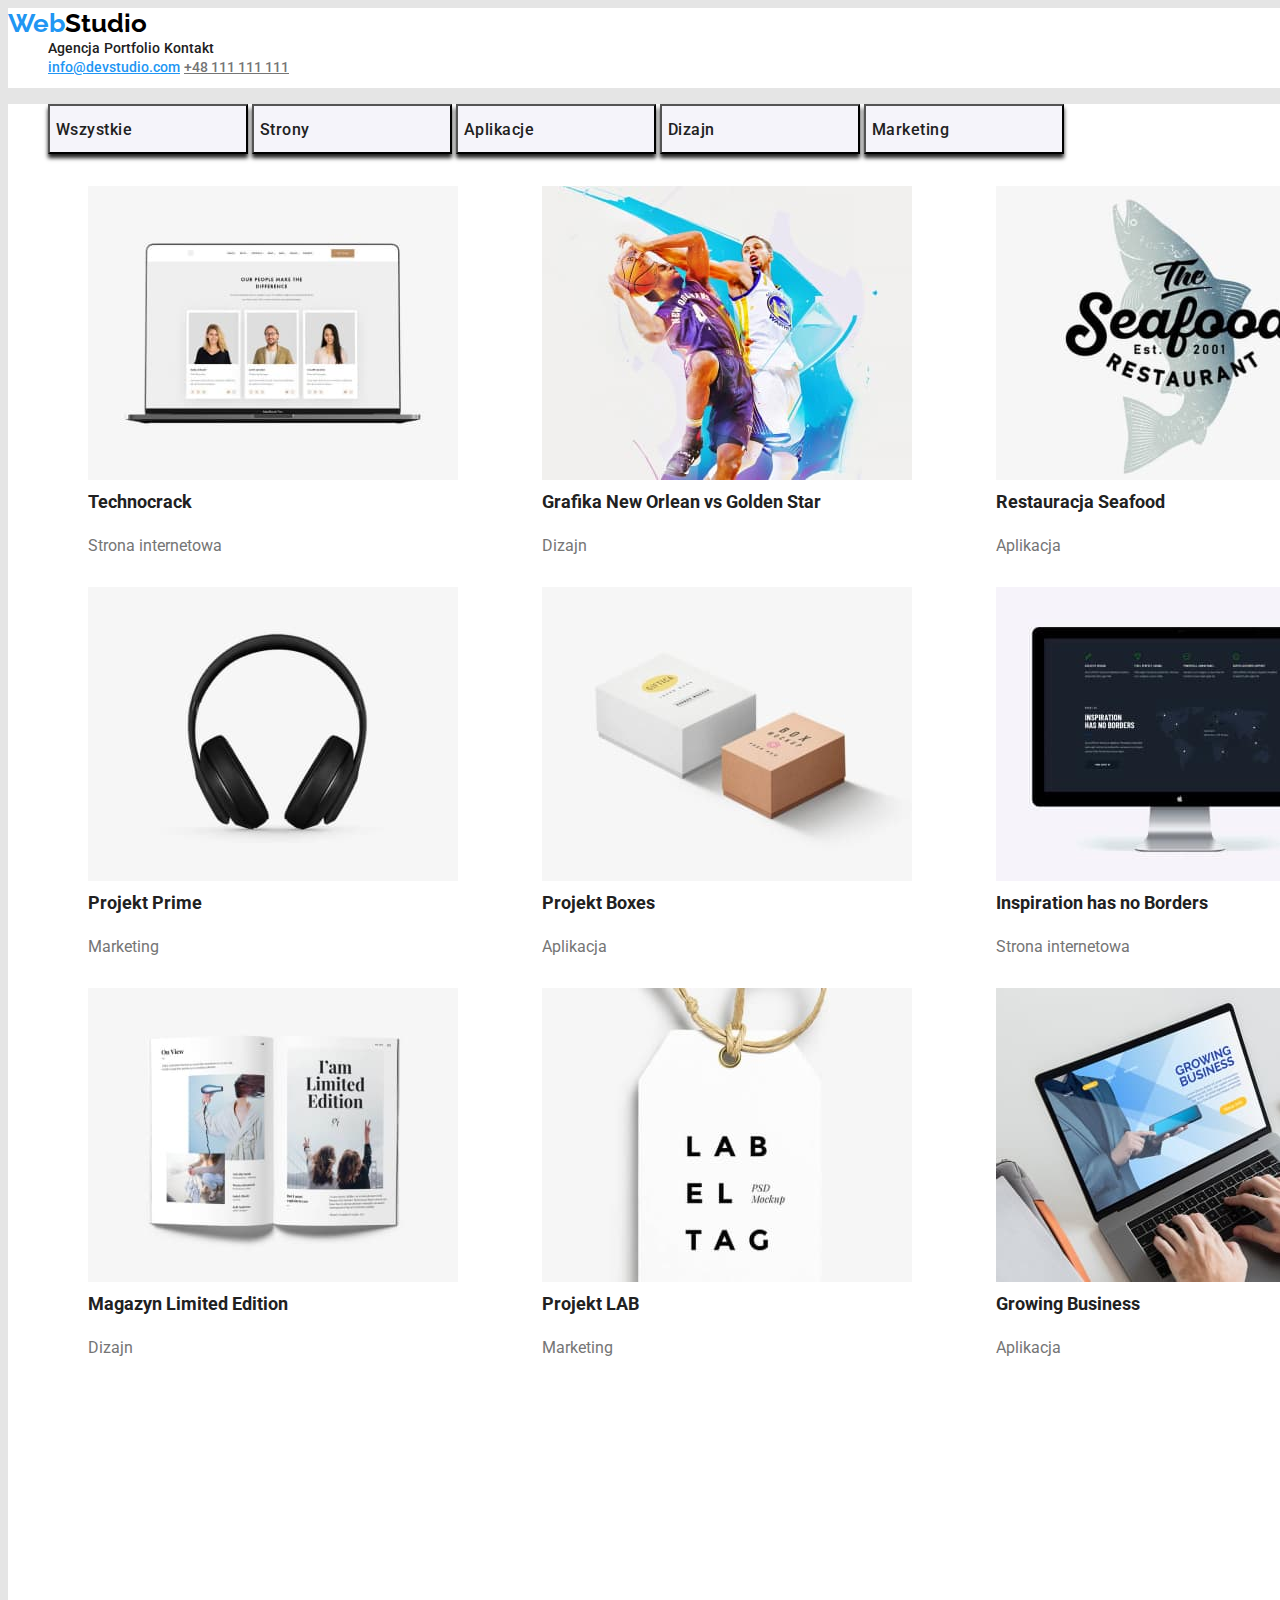
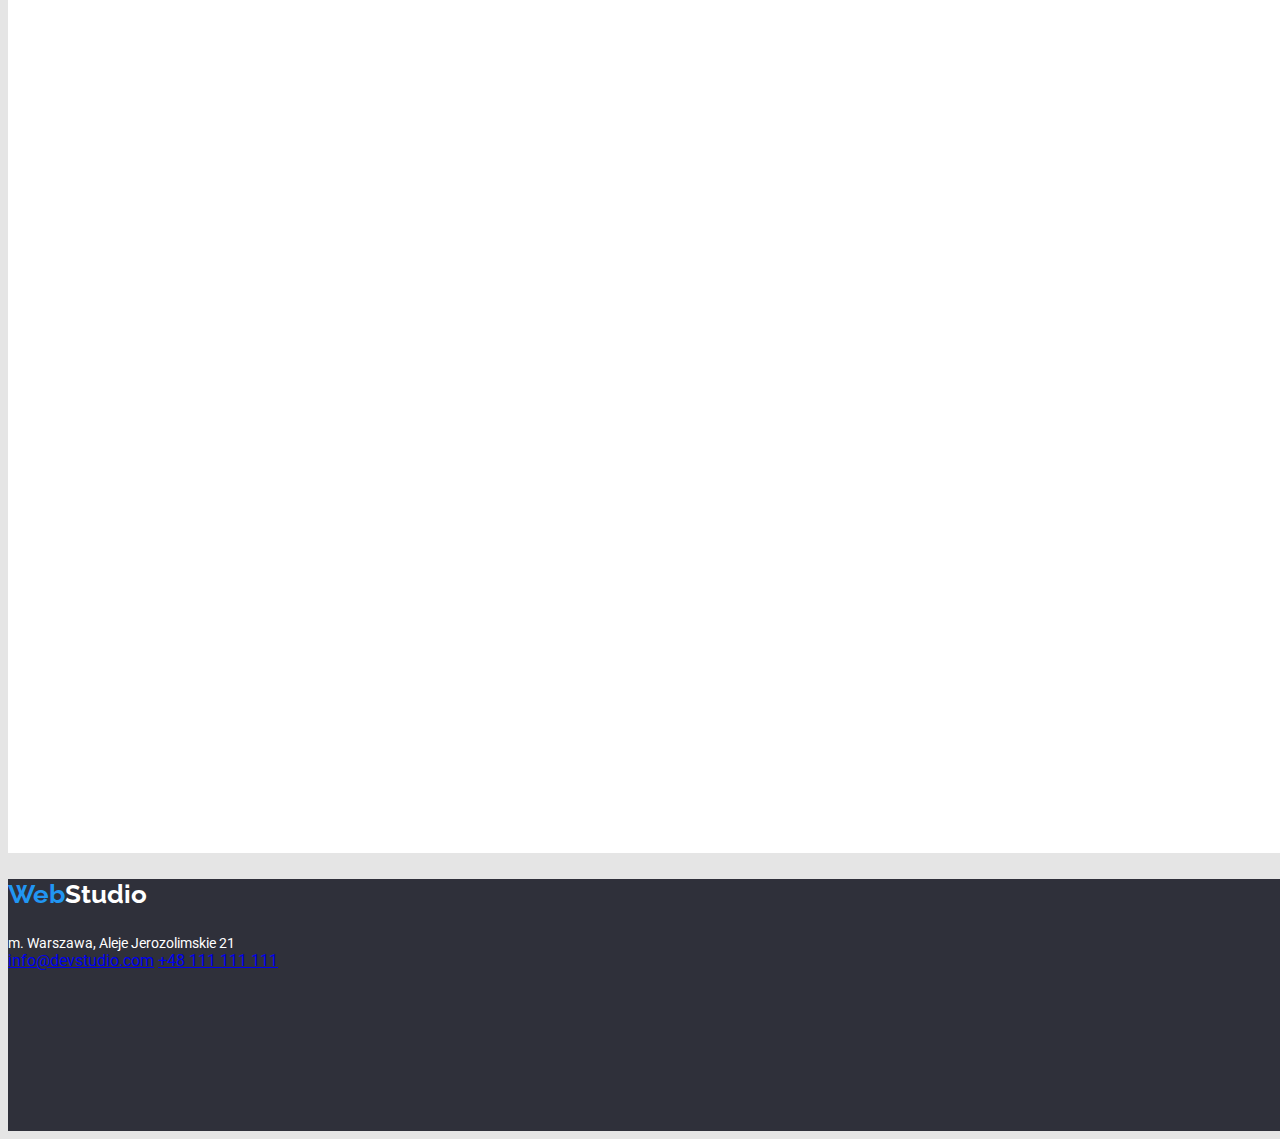
==== portfolio.html @ e5c36c4f "empty" ====
<!DOCTYPE html>
<html lang="pl">
  <head>
    <title>Portfolio</title>
    <link rel="preconnect" href="https://fonts.googleapis.com" />
    <link rel="preconnect" href="https://fonts.gstatic.com" crossorigin />
    <link
      href="https://fonts.googleapis.com/css2?family=Raleway:wght@700&family=Roboto:wght@400;500;700;900&display=swap"
      rel="stylesheet"
    />

    <link rel="stylesheet" href="css/styles.css" />
    <style>
      body {
        font-family: "Roboto", sans-serif;
        color: #212121;
        background: #e5e5e5;
      }
    </style>
  </head>

  <body>
    <header>
      <a class="header-title" href="./index.html"
        ><span class="header-title-web">Web</span>Studio</a
      >
      <nav>
        <menu>
          <li class="menu-list"><a href="#">Agencja</a></li>
          <li class="menu-list">
            <a href="./portfolio.html">Portfolio</a>
          </li>
          <li class="menu-list"><a href="#">Kontakt</a></li>
        </menu>
      </nav>
      <ul class="contact">
        <li>
          <a class="contact-data-mail" href="mailto:info@devstudio.com"
            >info@devstudio.com</a
          >
        </li>
        <li>
          <a class="contact-data-phone-number" href="tel:+48111111111">
            +48 111 111 111
          </a>
        </li>
      </ul>
    </header>
    <main>
      <ul class="project-filter-list">
        <li class="types-of-projects-button">
          <button class="button2" type="button">Wszystkie</button>
        </li>
        <li class="types-of-projects-button">
          <button class="button2" type="button">Strony</button>
        </li>
        <li class="types-of-projects-button">
          <button class="button2" type="button">Aplikacje</button>
        </li>
        <li class="types-of-projects-button">
          <button class="button2" type="button">Dizajn</button>
        </li>
        <li class="types-of-projects-button">
          <button class="button2" type="button">Marketing</button>
        </li>
      </ul>

      <ul class="types-of-projects">
        <li>
          <figure>
            <img
              src="./images/portfolio1.jpg"
              alt="company portfolio"
              width="370"
              height="294"
            />
            <figcaption class="project-title">Technocrack</figcaption>
            <p class="project-subtitle">Strona internetowa</p>
          </figure>
        </li>
        <li>
          <figure>
            <img
              src="./images/porfolio2.jpg"
              alt="two players playing basketball"
              width="370"
              height="294"
            />
            <figcaption class="project-title">
              Grafika New Orlean vs Golden Star
            </figcaption>
            <p class="project-subtitle">Dizajn</p>
          </figure>
        </li>
        <li>
          <figure>
            <img
              src="./images/portfolio-1.jpg"
              alt="restaurant seafood logo"
              width="370"
              height="294"
            />
            <figcaption class="project-title">Restauracja Seafood</figcaption>
            <p class="project-subtitle">Aplikacja</p>
          </figure>
        </li>
        <li>
          <figure>
            <img
              src="./images/portfolio-2.jpg"
              alt="black headphones"
              width="370"
              height="294"
            />
            <figcaption class="project-title">Projekt Prime</figcaption>
            <p class="project-subtitle">Marketing</p>
          </figure>
        </li>
        <li>
          <figure>
            <img
              src="./images/portfolio5.jpg"
              alt="two boxes"
              width="370"
              height="294"
            />
            <figcaption class="project-title">Projekt Boxes</figcaption>
            <p class="project-subtitle">Aplikacja</p>
          </figure>
        </li>
        <li>
          <figure>
            <img
              src="./images/111.jpg"
              alt="screen with world map and some information"
              width="370"
              height="294"
            />
            <figcaption class="project-title">
              Inspiration has no Borders
            </figcaption>
            <p class="project-subtitle">Strona internetowa</p>
          </figure>
        </li>
        <li>
          <figure>
            <img
              src="./images/portfolio7.jpg"
              alt="magazine or newspaper with article tittled I'am Limited Edition"
              width="370"
              height="294"
            />
            <figcaption class="project-title">
              Magazyn Limited Edition
            </figcaption>
            <p class="project-subtitle">Dizajn</p>
          </figure>
        </li>
        <li>
          <figure>
            <img
              src="./images/portfolio8.jpg"
              alt="label with text labeltag"
              width="370"
              height="294"
            />
            <figcaption class="project-title">Projekt LAB</figcaption>
            <p class="project-subtitle">Marketing</p>
          </figure>
        </li>
        <li>
          <figure>
            <img
              src="./images/2910404.jpg"
              alt="laptop with opened website growing business"
              width="370"
              height="294"
            />
            <figcaption class="project-title">Growing Business</figcaption>
            <p class="project-subtitle">Aplikacja</p>
          </figure>
        </li>
      </ul>
    </main>
    <footer>
      <p class="header-title-footer">
        <span class="header-title-web">Web</span>Studio
      </p>
      <address>m. Warszawa, Aleje Jerozolimskie 21</address>
      <a class="contact-links-mail" href="mailto:info@devstudio.com"
        >info@devstudio.com</a
      >
      <a class="contact-links-phone" href="tel+48111111111">+48 111 111 111</a>
    </footer>
  </body>
</html>
---- css/styles.css ----
header {
  width: 1600px;
  height: 80px;
  left: 0;
  top: 0;
  background-color: #ffffff;
}
.header-title {
  font-family: Raleway;
  font-style: bold;
  font-size: 26px;
  font-weight: 700;
  line-height: 1, 19;
  color: #000000;
  text-decoration: none;
}

.header-title-web {
  color: #2196f3;
}
menu li {
  list-style-type: none;
  display: inline;
}
.contact ul,
li {
  list-style-type: none;
  display: inline;
}
menu,
.contact {
  display: inline;
}
.menu-list a:focus,
.menu-list a:hover,
.menu-list a:active {
  color: #2196f3;
  cursor: pointer;
  text-decoration: none #2196f3;
}

.button:focus,
.button:hover,
.button:active {
  cursor: pointer;
  text-decoration: underline #2196f3;
}
.header-title:focus,
.header-title:hover {
  cursor: pointer;
}

.contact-data-mail:focus.contact-data-mail:hover {
  cursor: pointer;
}
.contact-data-phone-number:focus .contact-data-phone-number:hover {
  cursor: pointer;
}
.contact-links-mail:focus,
.contact-links-mail:hover {
  cursor: pointer;
}
a:hover,
a.focus {
  color: #2196f3;
  text-decoration: none;
}

.menu-list a {
  font-weight: 500;
  font-size: 14px;
  color: #212121;
  text-decoration: none;
}

.contact-data-mail {
  font-weight: 500;
  font-size: 14px;
  color: #2196f3;
}
.contact-data-phone-number {
  font-weight: 500;
  font-size: 14px;
  color: #757575;
}
h1 {
  font-weight: 900;
  font-size: 44px;
  line-height: 1, 36;
  text-align: center;
  text-transform: uppercase;
  color: #ffffff;
}
.header-place {
  background-color: #2f303a;
}

button {
  width: 200px;
  height: 50px;
  left: 700px;
  top: 430px;
  font-size: 16px;
  font-weight: 700;
  line-height: 1, 88;
  background-color: #2196f3;
  box-shadow: 0px 4px 4px;
  color: #ffffff;
  display: flex;
  align-items: center;
  text-align: center;
  width: 200px;
  height: 50px;
  left: 700px;
  top: 430px;
  cursor: pointer;
}

.paragraph-title {
  font-weight: 700;
  font-size: 14px;
  line-height: 1, 14;
  color: #212121;
  text-transform: uppercase;
  background-color: #ffffff;
}
ul {
  list-style-type: none;
}
.paragraph-content {
  font-size: 14px;
  line-height: 1, 71;
  color: #757575;
  width: 270px;
  height: 75px;
  background-color: #ffffff;
}
.goals-title {
  font-weight: 700;
  font-size: 36px;
  line-height: 1, 17;
  color: #212121;
}
.team-member-names {
  font-weight: 500;
  font-size: 16px;
  line-height: 1, 19;
  color: #212121;
  background-color: #ffffff;
}
main {
  width: 1600px;
  height: 2349px;
  background: #ffffff;
}
.paragraph {
  width: 1600px;
  height: 348px;
  left: 0px;
  top: 1449px;
}
.our-goals {
  width: 1600px;
  height: 648px;
  left: 0px;
  top: 1449px;
  background-color: #e5e5e5;
}
.our-team {
  width: 1600px;
  height: 648px;
  left: 0px;
  top: 1449px;
  background-color: #f5f4fa;
}

.paragraph-list,
ul li {
  display: inline-block;
}
.team-list,
ul li {
  display: inline-block;
}
.goals-list,
ul li {
  display: inline-block;
}
.header-title-footer {
  font-family: Raleway;
  font-style: bold;
  font-size: 26px;
  font-weight: 700;
  line-height: 1, 19;
  color: #ffffff;
}
footer {
  width: 1600px;
  height: 252px;
  left: 0px;
  top: 2097px;
  background: #2f303a;
  text-decoration: none;
}
address {
  font-style: normal;
  font-size: 14px;
  line-height: 1, 71;
  color: #ffffff;
}
.contact-links-mail .link:focus,
.link:hover {
  font-style: normal;
  font-size: 14px;
  line-height: 1, 71;
  color: rgba(255, 255, 255, 0.6);
  text-decoration-line: underline;
}
.contact-links-phone .link:focus,
.link:hover {
  font-style: normal;
  font-size: 14px;
  line-height: 1, 71;
  color: rgba(255, 255, 255, 0.6);
  text-decoration: none;
}
.project-filter-list ul,
.types-of-projects-button li {
  list-style-type: none;
  display: inline;
  cursor: pointer;
}

.project-title {
  font-style: normal;
  font-weight: 700;
  font-size: 18px;
  line-height: 2;
  color: #212121;
}
.project-subtitle {
  font-style: normal;
  font-size: 16px;
  line-height: 1, 8;
  color: #757575;
}
.all-projects {
  font-family: "Roboto";
  font-style: normal;
  font-weight: 500;
  font-style: normal;
  font-size: 16px;
  line-height: 1, 63;
  text-align: center;
  letter-spacing: 0.03em;
  background-color: rgba(33, 150, 243, 1);
  color: rgba(255, 255, 255, 1);
}
.button2 {
  font-family: "Roboto";
  font-style: normal;
  font-weight: 500;
  font-size: 16px;
  font-style: normal;
  line-height: 1, 63;
  letter-spacing: 0.03em;
  background-color: #f5f4fa;
  color: #212121;
}

.button2:focus,
.button2:hover,
.button2:active {
  cursor: pointer;
  background-color: #2196f3;
  color: rgb(236, 238, 240);
  border-radius: 2px;
  text-decoration: underline #2196f3;
}
.button2 .link {
  background-color: #f5f4fa;
  cursor: pointer;
}
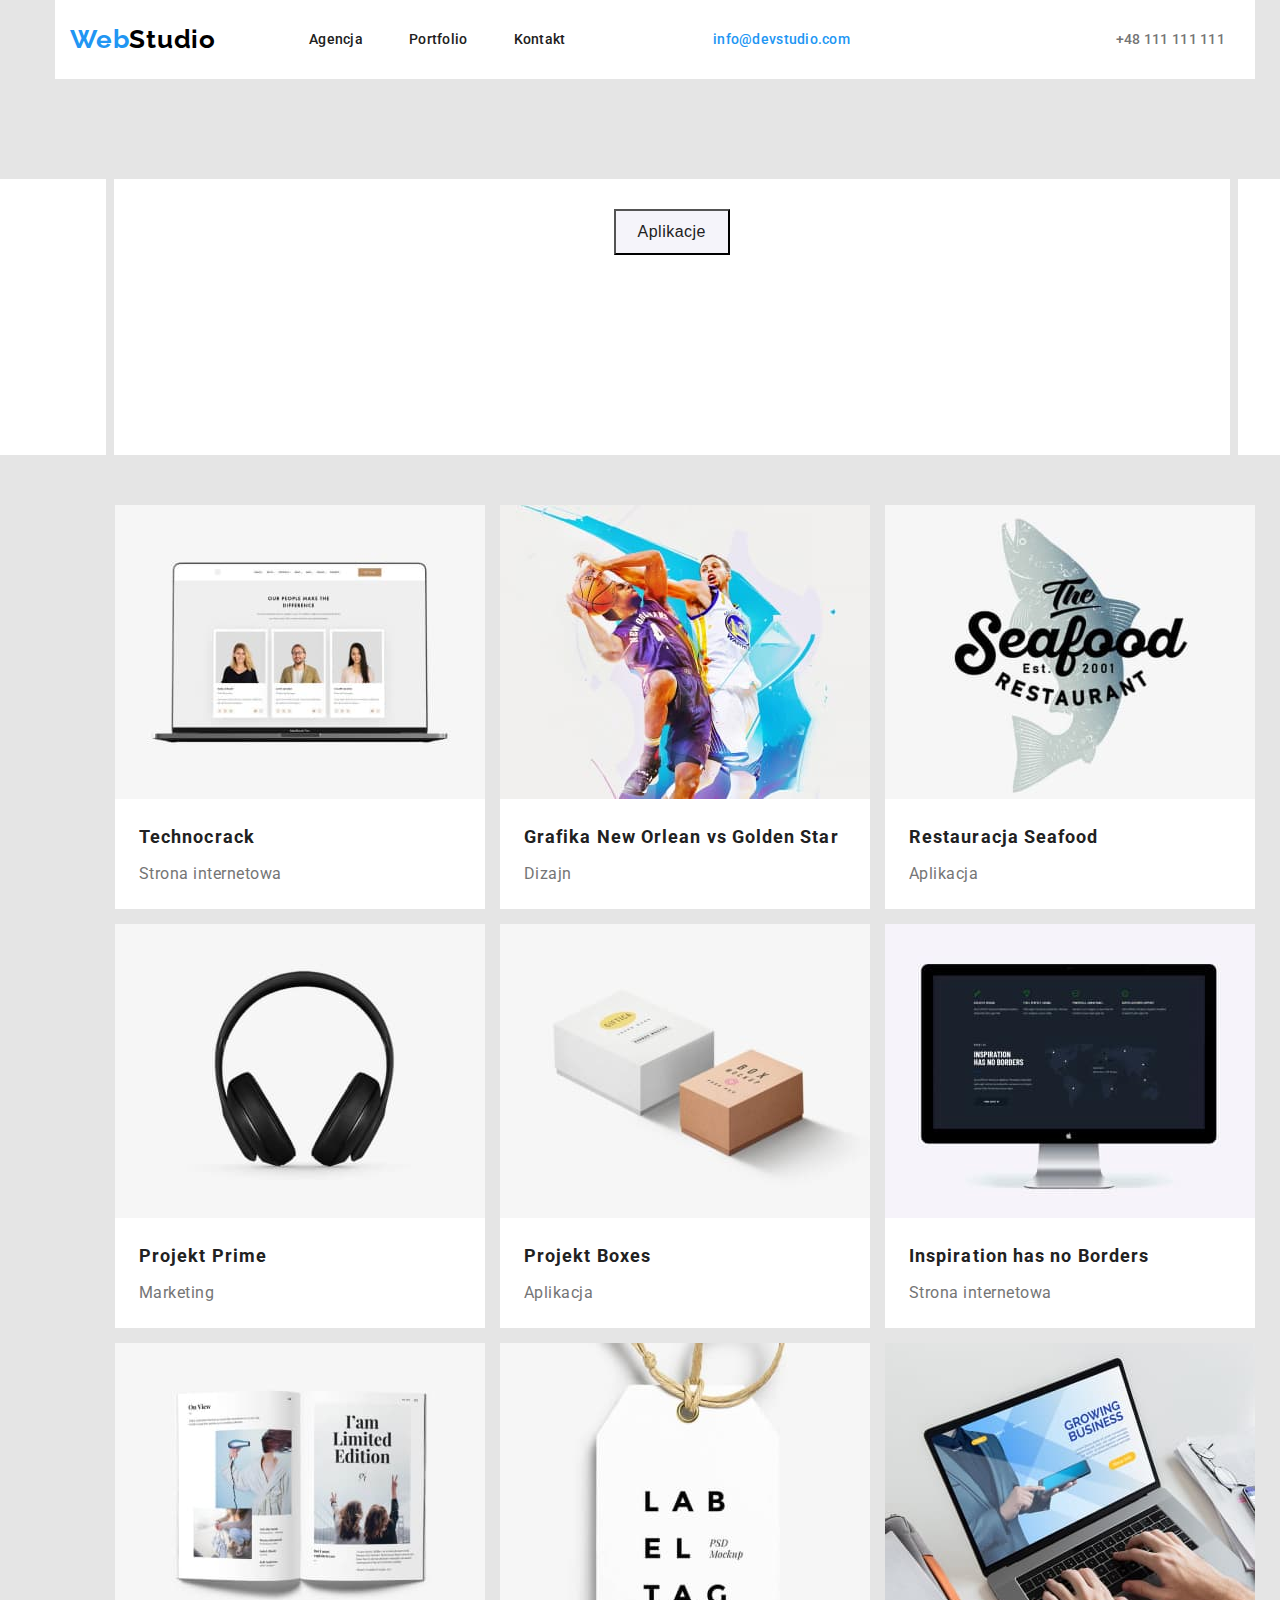
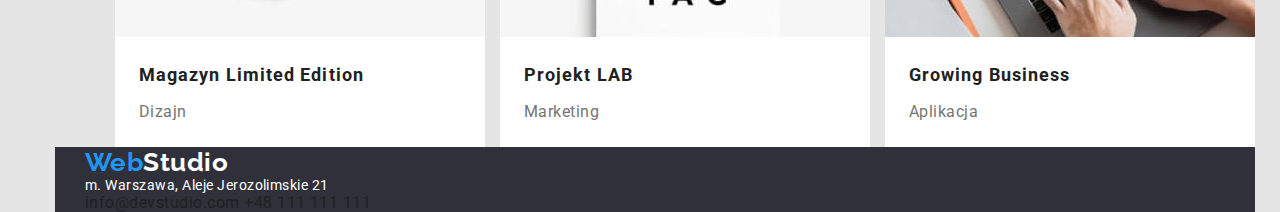
==== commit c4112263: "draft" ====
--- a/portfolio.html
+++ b/portfolio.html
@@ -10,6 +10,13 @@
     />
 
     <link rel="stylesheet" href="css/styles.css" />
+    <link
+      rel="stylesheet"
+      href="https://cdnjs.cloudflare.com/ajax/libs/modern-normalize/2.0.0/modern-normalize.min.css"
+      integrity="sha512-4xo8blKMVCiXpTaLzQSLSw3KFOVPWhm/TRtuPVc4WG6kUgjH6J03IBuG7JZPkcWMxJ5huwaBpOpnwYElP/m6wg=="
+      crossorigin="anonymous"
+      referrerpolicy="no-referrer"
+    />
     <style>
       body {
         font-family: "Roboto", sans-serif;
@@ -19,178 +26,182 @@
     </style>
   </head>
 
-  <body>
-    <header>
-      <a class="header-title" href="./index.html"
-        ><span class="header-title-web">Web</span>Studio</a
-      >
-      <nav>
-        <menu>
-          <li class="menu-list"><a href="#">Agencja</a></li>
-          <li class="menu-list">
-            <a href="./portfolio.html">Portfolio</a>
-          </li>
-          <li class="menu-list"><a href="#">Kontakt</a></li>
-        </menu>
+  <body class="container">
+    <header class="container">
+              
+      <nav class="navi">
+                <ul class="navi-list-first">
+                  <li class="webstudio"><a class="header-title" href="./index.html">
+          <span class="header-title-web">Web</span>Studio</a></li>
+                  <li class="agencja"><a href="#">Agencja</a></li>
+                  <li class="porfolio"><a href="#">Portfolio</a></li>
+                  <li class="portfolio-contact"><a href="#">Kontakt</a></li>
+                </ul>
+                <ul class="navi-list-second"></ul>
+                <li class="contact-data-mail"><a class="contact-data-mail" href="mailto:info@devstudio.com">info@devstudio.com</a></li>
+          <li class="contact-data-phone-number"><a class="contact-data-phone-number" href="tel:+48111111111">+48 111 111 111</a></li>
+        </ul>
       </nav>
-      <ul class="contact">
-        <li>
-          <a class="contact-data-mail" href="mailto:info@devstudio.com"
-            >info@devstudio.com</a
-          >
-        </li>
-        <li>
-          <a class="contact-data-phone-number" href="tel:+48111111111">
-            +48 111 111 111
-          </a>
-        </li>
-      </ul>
-    </header>
-    <main>
-      <ul class="project-filter-list">
-        <li class="types-of-projects-button">
-          <button class="button2" type="button">Wszystkie</button>
-        </li>
-        <li class="types-of-projects-button">
-          <button class="button2" type="button">Strony</button>
-        </li>
-        <li class="types-of-projects-button">
-          <button class="button2" type="button">Aplikacje</button>
-        </li>
-        <li class="types-of-projects-button">
-          <button class="button2" type="button">Dizajn</button>
-        </li>
-        <li class="types-of-projects-button">
-          <button class="button2" type="button">Marketing</button>
-        </li>
-      </ul>
+    </div>
+  </header>
+    
+    <main class="container">
+      <div class="container">
+        <ul class="project-filter-list">
+          <li class="types-of-projects-button">
+            <button class="button2" type="button">Wszystkie</button>
+          </li>
+          <li class="types-of-projects-button">
+            <button class="button2" type="button">Strony</button>
+          </li>
+          <li class="types-of-projects-button">
+            <button class="button2" type="button">Aplikacje</button>
+          </li>
+          <li class="types-of-projects-button">
+            <button class="button2" type="button">Dizajn</button>
+          </li>
+          <li class="types-of-projects-button">
+            <button class="button2" type="button">Marketing</button>
+          </li>
+        </ul>
 
-      <ul class="types-of-projects">
-        <li>
-          <figure>
-            <img
-              src="./images/portfolio1.jpg"
-              alt="company portfolio"
-              width="370"
-              height="294"
-            />
-            <figcaption class="project-title">Technocrack</figcaption>
-            <p class="project-subtitle">Strona internetowa</p>
-          </figure>
-        </li>
-        <li>
-          <figure>
-            <img
-              src="./images/porfolio2.jpg"
-              alt="two players playing basketball"
-              width="370"
-              height="294"
-            />
-            <figcaption class="project-title">
-              Grafika New Orlean vs Golden Star
-            </figcaption>
-            <p class="project-subtitle">Dizajn</p>
-          </figure>
-        </li>
-        <li>
-          <figure>
-            <img
-              src="./images/portfolio-1.jpg"
-              alt="restaurant seafood logo"
-              width="370"
-              height="294"
-            />
-            <figcaption class="project-title">Restauracja Seafood</figcaption>
-            <p class="project-subtitle">Aplikacja</p>
-          </figure>
-        </li>
-        <li>
-          <figure>
-            <img
-              src="./images/portfolio-2.jpg"
-              alt="black headphones"
-              width="370"
-              height="294"
-            />
-            <figcaption class="project-title">Projekt Prime</figcaption>
-            <p class="project-subtitle">Marketing</p>
-          </figure>
-        </li>
-        <li>
-          <figure>
-            <img
-              src="./images/portfolio5.jpg"
-              alt="two boxes"
-              width="370"
-              height="294"
-            />
-            <figcaption class="project-title">Projekt Boxes</figcaption>
-            <p class="project-subtitle">Aplikacja</p>
-          </figure>
-        </li>
-        <li>
-          <figure>
-            <img
-              src="./images/111.jpg"
-              alt="screen with world map and some information"
-              width="370"
-              height="294"
-            />
-            <figcaption class="project-title">
-              Inspiration has no Borders
-            </figcaption>
-            <p class="project-subtitle">Strona internetowa</p>
-          </figure>
-        </li>
-        <li>
-          <figure>
-            <img
-              src="./images/portfolio7.jpg"
-              alt="magazine or newspaper with article tittled I'am Limited Edition"
-              width="370"
-              height="294"
-            />
-            <figcaption class="project-title">
-              Magazyn Limited Edition
-            </figcaption>
-            <p class="project-subtitle">Dizajn</p>
-          </figure>
-        </li>
-        <li>
-          <figure>
-            <img
-              src="./images/portfolio8.jpg"
-              alt="label with text labeltag"
-              width="370"
-              height="294"
-            />
-            <figcaption class="project-title">Projekt LAB</figcaption>
-            <p class="project-subtitle">Marketing</p>
-          </figure>
-        </li>
-        <li>
-          <figure>
-            <img
-              src="./images/2910404.jpg"
-              alt="laptop with opened website growing business"
-              width="370"
-              height="294"
-            />
-            <figcaption class="project-title">Growing Business</figcaption>
-            <p class="project-subtitle">Aplikacja</p>
-          </figure>
-        </li>
-      </ul>
+<div class="container">
+        
+        <ul class="types-of-projects">
+          <li>
+            
+              <img
+                src="./images/portfolio1.jpg"
+                alt="company portfolio"
+                width="370"
+                height="294"
+              />
+              <div class="types-of-projects-picture">
+              <p class="project-title">Technocrack</p>
+              <p class="project-subtitle">Strona internetowa</p>
+            </div>
+          </li>
+          <li>
+            
+              <img
+                src="./images/porfolio2.jpg"
+                alt="two players playing basketball"
+                width="370"
+                height="294"
+              />
+              <div class="types-of-projects-picture">
+              <p class="project-title">Grafika New Orlean vs Golden Star</p>
+              <p class="project-subtitle">Dizajn</p>
+            </div>
+          </li>
+          <li>
+            
+              <img
+                src="./images/portfolio-1.jpg"
+                alt="restaurant seafood logo"
+                width="370"
+                height="294"
+              />
+              <div class="types-of-projects-picture">
+              <p class="project-title">Restauracja Seafood</p>
+              <p class="project-subtitle">Aplikacja</p>
+            </div>
+          </li>
+          <li>
+            
+              <img
+                src="./images/portfolio-2.jpg"
+                alt="black headphones"
+                width="370"
+                height="294"
+              />
+              <div class="types-of-projects-picture">
+              <p class="project-title">Projekt Prime</p>
+              <p class="project-subtitle">Marketing</p>
+            </div>
+          </li>
+          <li>
+            
+              <img
+                src="./images/portfolio5.jpg"
+                alt="two boxes"
+                width="370"
+                height="294"
+              />
+              <div class="types-of-projects-picture">
+              <p class="project-title">Projekt Boxes</p>
+              <p class="project-subtitle">Aplikacja</p>
+            </div>
+          </li>
+          <li>
+            
+              <img
+                src="./images/111.jpg"
+                alt="screen with world map and some information"
+                width="370"
+                height="294"
+              />
+              <div class="types-of-projects-picture">
+              <p class="project-title">Inspiration has no Borders</p>
+              <p class="project-subtitle">Strona internetowa</p>
+            </div>
+          </li>
+          <li>
+            
+              <img
+                src="./images/portfolio7.jpg"
+                alt="magazine or newspaper with article tittled I'am Limited Edition"
+                width="370"
+                height="294"
+              />
+              <div class="types-of-projects-picture">
+              <p class="project-title">Magazyn Limited Edition</p>
+              <p class="project-subtitle">Dizajn</p>
+            </div>
+          </li>
+          <li>
+            
+              <img
+                src="./images/portfolio8.jpg"
+                alt="label with text labeltag"
+                width="370"
+                height="294"
+              />
+              <div class="types-of-projects-picture">
+              <p class="project-title">Projekt LAB</p>
+              <p class="project-subtitle">Marketing</p>
+            </div>
+          </li>
+          <li>
+            
+              <img
+                src="./images/2910404.jpg"
+                alt="laptop with opened website growing business"
+                width="370"
+                height="294"
+              />
+              <div class="types-of-projects-picture">
+              <p class="project-title">Growing Business</p>
+              <p class="project-subtitle">Aplikacja</p>
+            </div>
+          </li>
+        </ul>
+        </div>
+      </div>
     </main>
-    <footer>
-      <p class="header-title-footer">
-        <span class="header-title-web">Web</span>Studio
-      </p>
-      <address>m. Warszawa, Aleje Jerozolimskie 21</address>
-      <a class="contact-links-mail" href="mailto:info@devstudio.com"
-        >info@devstudio.com</a
-      >
-      <a class="contact-links-phone" href="tel+48111111111">+48 111 111 111</a>
+    <footer class="container">
+      <div class="container">
+        <p class="header-title-footer">
+          <span class="header-title-web">Web</span>Studio
+        </p>
+        <address>m. Warszawa, Aleje Jerozolimskie 21</address>
+        <a class="contact-links-mail" href="mailto:info@devstudio.com"
+          >info@devstudio.com</a
+        >
+        <a class="contact-links-phone" href="tel+48111111111"
+          >+48 111 111 111</a
+        >
+      </div>
     </footer>
   </body>
 </html>
--- a/css/styles.css
+++ b/css/styles.css
@@ -1,9 +1,48 @@
+*,
+*::before,
+*::after {
+  box-sizing: border-box;
+}
+.container {
+  width: 1200px;
+  margin: 0 auto;
+  padding: 0 15px;
+}
+h1,
+h2,
+h3,
+p,
+ul {
+  margin: 0;
+  padding: 0;
+  border: 0;
+  font-size: 100%;
+  font: inherit;
+  vertical-align: baseline;
+  list-style-type: none;
+}
+body {
+  font-family: "Roboto", sans-serif;
+  color: #212121;
+  width: 1600px;
+  letter-spacing: 0.03em;
+}
+
+a {
+  text-decoration: inherit;
+  color: inherit;
+}
+
+.section {
+  padding: 94px 0px 94px 0px;
+}
+
 header {
-  width: 1600px;
-  height: 80px;
-  left: 0;
-  top: 0;
-  background-color: #ffffff;
+  max-width: 1600px;
+  max-height: 80px;
+  background-color: #ffffff;
+  margin: 0 auto;
+  border-bottom: 1px;
 }
 .header-title {
   font-family: Raleway;
@@ -13,19 +52,29 @@
   line-height: 1, 19;
   color: #000000;
   text-decoration: none;
+  letter-spacing: 0.03em;
+  background-color: #ffffff;
 }
 
 .header-title-web {
   color: #2196f3;
 }
+
+menu {
+  display: flex;
+}
+
 menu li {
   list-style-type: none;
-  display: inline;
-}
+  margin: 0 auto;
+  display: inline;
+}
+
 .contact ul,
 li {
   list-style-type: none;
   display: inline;
+  background-color: #ffffff;
 }
 menu,
 .contact {
@@ -37,6 +86,7 @@
   color: #2196f3;
   cursor: pointer;
   text-decoration: none #2196f3;
+  background-color: #ffffff;
 }
 
 .button:focus,
@@ -71,75 +121,94 @@
   font-size: 14px;
   color: #212121;
   text-decoration: none;
-}
-
+  display: inline;
+}
+nav {
+  display: inline;
+}
 .contact-data-mail {
   font-weight: 500;
   font-size: 14px;
   color: #2196f3;
+  background-color: #ffffff;
+  padding-right: 50px;
+  display: inline;
 }
 .contact-data-phone-number {
   font-weight: 500;
   font-size: 14px;
   color: #757575;
+  background-color: #ffffff;
+  padding-left: 46px;
+  display: inline;
 }
 h1 {
+  font-size: 44px;
   font-weight: 900;
-  font-size: 44px;
-  line-height: 1, 36;
+  color: #ffffff;
+  padding: 200px 252px 0 252px;
   text-align: center;
+  line-height: 1.36;
+  letter-spacing: 0.06em;
   text-transform: uppercase;
-  color: #ffffff;
 }
 .header-place {
   background-color: #2f303a;
 }
 
 button {
+  background-color: #2196f3;
+  color: #ffffff;
+  font-weight: 700;
+  line-height: 1.875;
   width: 200px;
-  height: 50px;
-  left: 700px;
-  top: 430px;
-  font-size: 16px;
-  font-weight: 700;
-  line-height: 1, 88;
-  background-color: #2196f3;
-  box-shadow: 0px 4px 4px;
-  color: #ffffff;
-  display: flex;
-  align-items: center;
-  text-align: center;
-  width: 200px;
-  height: 50px;
-  left: 700px;
-  top: 430px;
-  cursor: pointer;
-}
-
+  padding: 10px 0;
+  margin: 30px 500px 200px 500px;
+  letter-spacing: 0.06em;
+}
+h3 {
+  font-size: 14px;
+  font-weight: 700;
+}
 .paragraph-title {
   font-weight: 700;
   font-size: 14px;
   line-height: 1, 14;
   color: #212121;
   text-transform: uppercase;
-  background-color: #ffffff;
+  background-color: #e5e5e5;
 }
 ul {
   list-style-type: none;
 }
+.team-members {
+  width: 270px;
+  height: 368px;
+  padding: 0px 0px 108px 0px;
+}
 .paragraph-content {
   font-size: 14px;
   line-height: 1, 71;
   color: #757575;
-  width: 270px;
-  height: 75px;
-  background-color: #ffffff;
+  padding-bottom: 30px;
+  background-color: #e5e5e5;
+}
+.paragraph {
+  margin: 0 auto;
+}
+figcaption {
+  font-weight: 500;
+  padding: 30px 0 10px 0;
+  justify-content: center;
 }
 .goals-title {
   font-weight: 700;
   font-size: 36px;
   line-height: 1, 17;
   color: #212121;
+  background-color: #e5e5e5;
+  text-align: center;
+  padding-bottom: 50px;
 }
 .team-member-names {
   font-weight: 500;
@@ -149,42 +218,56 @@
   background-color: #ffffff;
 }
 main {
-  width: 1600px;
-  height: 2349px;
-  background: #ffffff;
+  max-width: 1600px;
+  max-height: 2349px;
+  background: #e5e5e5;
 }
 .paragraph {
-  width: 1600px;
-  height: 348px;
+  max-width: 1600px;
+  max-height: 348px;
   left: 0px;
   top: 1449px;
+  background-color: #e5e5e5;
 }
 .our-goals {
-  width: 1600px;
-  height: 648px;
-  left: 0px;
-  top: 1449px;
+  max-width: 1600px;
+  max-height: 648px;
+
   background-color: #e5e5e5;
 }
 .our-team {
-  width: 1600px;
-  height: 648px;
-  left: 0px;
-  top: 1449px;
+  max-width: 1600px;
+  max-height: 648px;
   background-color: #f5f4fa;
-}
-
-.paragraph-list,
-ul li {
+  padding-top: 100px;
+}
+h2 {
+  font-weight: 700;
+  font-size: 36px;
+  text-align: center;
+  padding-bottom: 50px;
+  background-color: #e5e5e5;
+}
+
+.paragraph-list {
+  display: flex;
+  padding-bottom: 94px;
+  justify-content: space-around;
+}
+.paragraph-list p {
+  line-height: 1.71;
+  padding-top: 10px;
+  font-size: 14px;
+  color: #757575;
+  width: 270px;
+  font-weight: 400;
+  letter-spacing: 0.03em;
+}
+
+.goals-list {
   display: inline-block;
-}
-.team-list,
-ul li {
-  display: inline-block;
-}
-.goals-list,
-ul li {
-  display: inline-block;
+  background-color: #e5e5e5;
+  justify-content: center;
 }
 .header-title-footer {
   font-family: Raleway;
@@ -195,8 +278,8 @@
   color: #ffffff;
 }
 footer {
-  width: 1600px;
-  height: 252px;
+  max-width: 1600px;
+  max-height: 252px;
   left: 0px;
   top: 2097px;
   background: #2f303a;
@@ -223,13 +306,37 @@
   line-height: 1, 71;
   color: rgba(255, 255, 255, 0.6);
   text-decoration: none;
-}
+  padding: 60px 0px 60px 15px;
+}
+.contact-links-mail :not(:first-child) {
+  font-size: 14px;
+  line-height: 1.7;
+  padding-bottom: 9px;
+  color: rgba(255, 255, 255, 0.6);
+}
+
+.contact-links-phone :nth-child(1) {
+  padding-bottom: 20px;
+  color: rgba(255, 255, 255, 0.6);
+}
+
 .project-filter-list ul,
 .types-of-projects-button li {
   list-style-type: none;
   display: inline;
   cursor: pointer;
 }
+.project-filter-list {
+  padding-top: 100px;
+  padding-bottom: 1674px;
+}
+
+.project-filter-list {
+  display: flex;
+  justify-content: center;
+  gap: 8px;
+  padding-bottom: 50px;
+}
 
 .project-title {
   font-style: normal;
@@ -245,8 +352,6 @@
   color: #757575;
 }
 .all-projects {
-  font-family: "Roboto";
-  font-style: normal;
   font-weight: 500;
   font-style: normal;
   font-size: 16px;
@@ -255,10 +360,9 @@
   letter-spacing: 0.03em;
   background-color: rgba(33, 150, 243, 1);
   color: rgba(255, 255, 255, 1);
+  padding: 6px 22px 6px 22px;
 }
 .button2 {
-  font-family: "Roboto";
-  font-style: normal;
   font-weight: 500;
   font-size: 16px;
   font-style: normal;
@@ -266,6 +370,8 @@
   letter-spacing: 0.03em;
   background-color: #f5f4fa;
   color: #212121;
+  width: auto;
+  padding: 6px 22px 6px 22px;
 }
 
 .button2:focus,
@@ -281,3 +387,77 @@
   background-color: #f5f4fa;
   cursor: pointer;
 }
+.navi {
+  font-weight: 500;
+  font-size: 14px;
+  display: flex;
+  align-items: center;
+  justify-content: space-between;
+  padding: 24px 15px 25px 0px;
+  letter-spacing: 0.02em;
+}
+.navi-list-first {
+  display: flex;
+  align-items: center;
+  justify-content: flex-start;
+  background-color: #ffffff;
+}
+
+.navi-list-second {
+  display: flex;
+  justify-content: flex-end;
+}
+.webstudio {
+  background-color: #ffffff;
+}
+.agencja {
+  padding-left: 93px;
+  background-color: #ffffff;
+}
+
+.porfolio {
+  padding-left: 46px;
+  background-color: #ffffff;
+}
+.portfolio-contact {
+  padding-left: 46px;
+  background-color: #ffffff;
+}
+
+.team-list {
+  display: flex;
+  justify-content: space-around;
+}
+ul[class="team-list"] > li {
+  text-align: center;
+  background-color: #e5e5e5;
+}
+.team-list-photos {
+  border-radius: 0px 0px 4px 4px;
+}
+
+.types-of-projects {
+  display: flex;
+  flex-wrap: wrap;
+  gap: 15px;
+  padding: 0 15px;
+}
+.types-of-projects-picture {
+  border: 0px 1px 1px 1px;
+}
+
+.project-title {
+  font-weight: 700;
+  letter-spacing: 0.06em;
+  padding: 20px 0 4px 24px;
+  line-height: 2em;
+}
+.project-subtitle {
+  line-height: 1.875em;
+  padding: 0 0 20px 24px;
+  color: #757575;
+}
+
+.types-of-projects img {
+  display: block;
+}
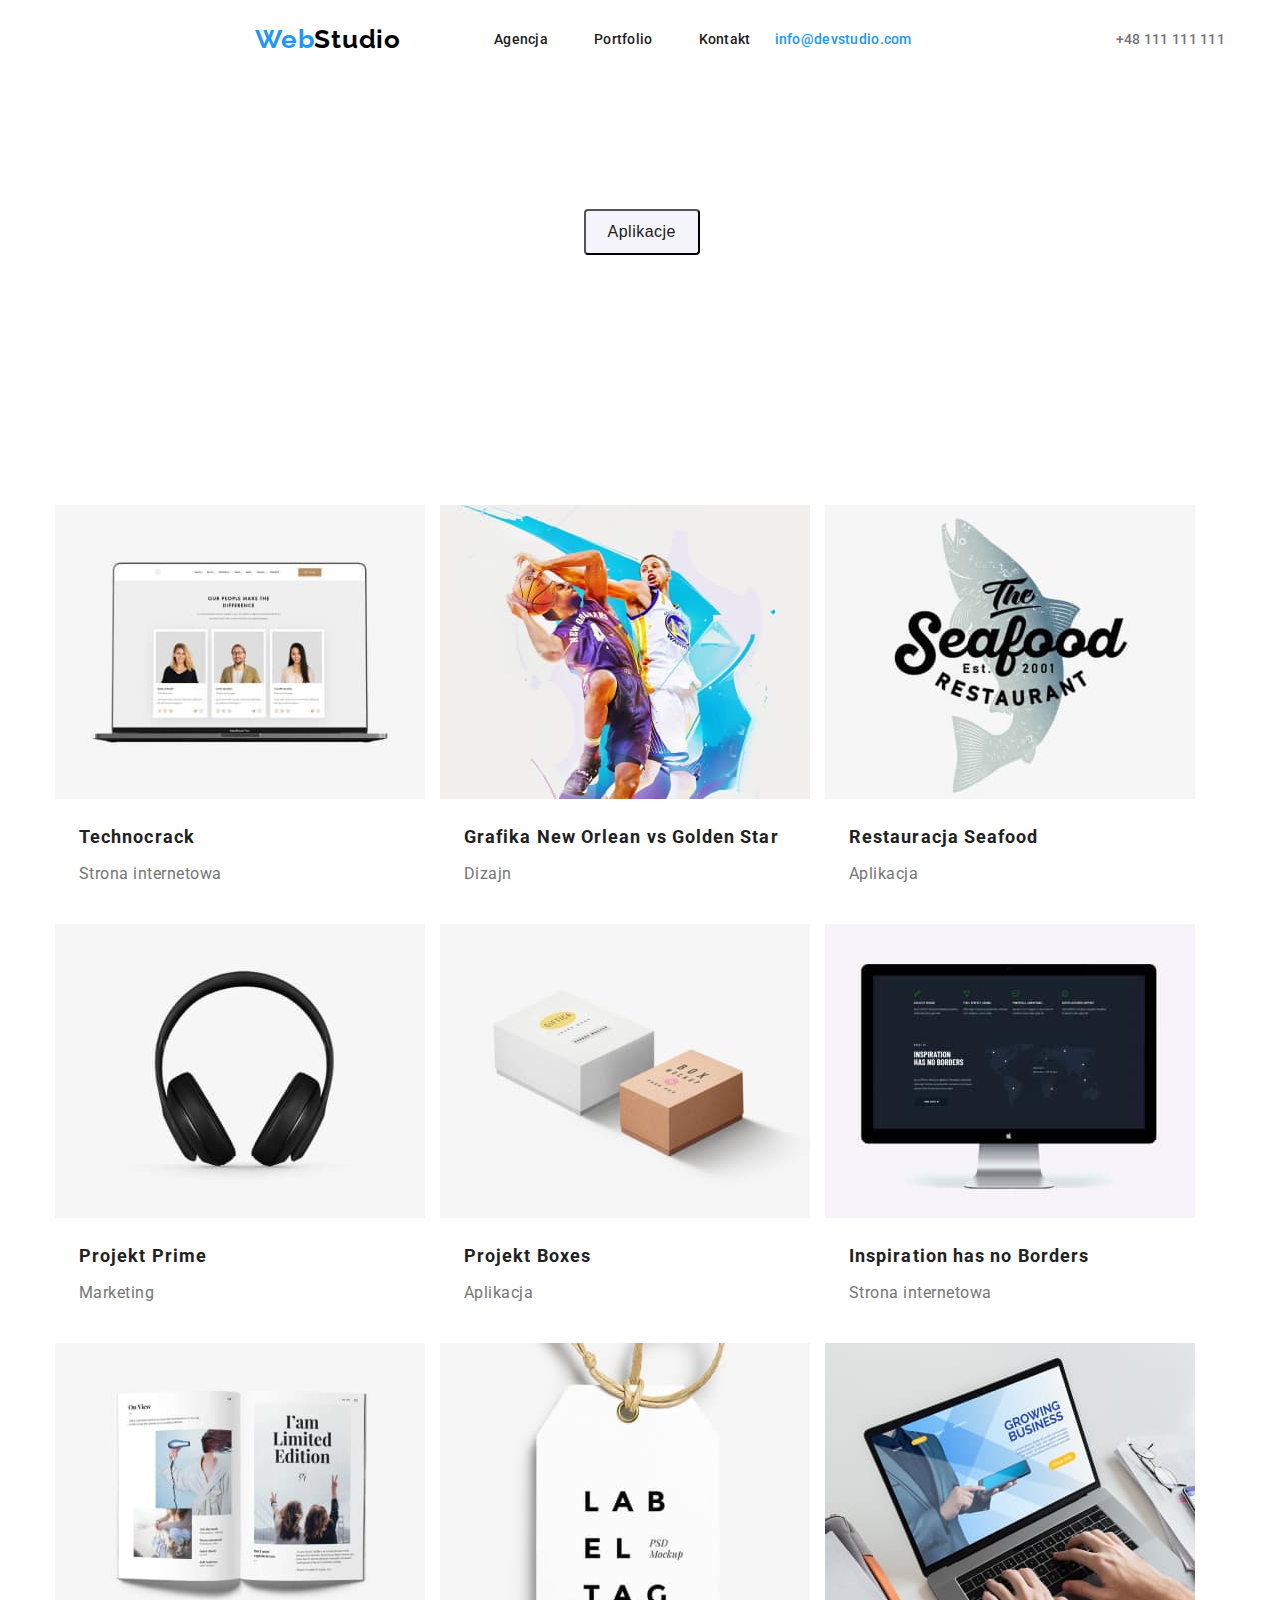
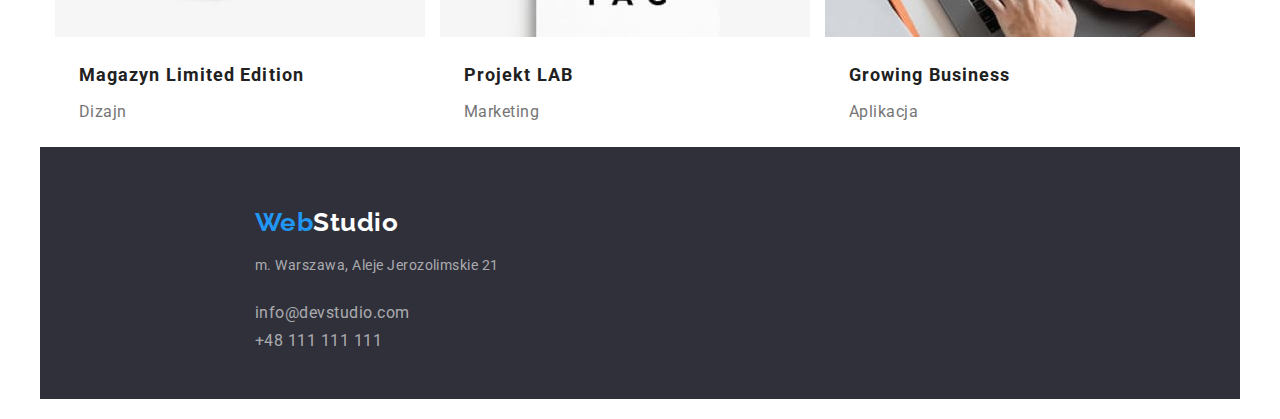
==== commit 7332fff7: "corrections without team cards" ====
--- a/portfolio.html
+++ b/portfolio.html
@@ -21,7 +21,7 @@
       body {
         font-family: "Roboto", sans-serif;
         color: #212121;
-        background: #e5e5e5;
+        background-color: #FFFFFF; 
       }
     </style>
   </head>
@@ -189,19 +189,19 @@
         </div>
       </div>
     </main>
+    
     <footer class="container">
-      <div class="container">
-        <p class="header-title-footer">
-          <span class="header-title-web">Web</span>Studio
-        </p>
-        <address>m. Warszawa, Aleje Jerozolimskie 21</address>
-        <a class="contact-links-mail" href="mailto:info@devstudio.com"
-          >info@devstudio.com</a
-        >
-        <a class="contact-links-phone" href="tel+48111111111"
-          >+48 111 111 111</a
-        >
+      <div class="footer">
+      
+      <p class="header-title-footer">
+        <span class="header-title-web">Web</span>Studio
+      </p>
+      <address class="address">m. Warszawa, Aleje Jerozolimskie 21</address>
+      <a class="contact-links-mail" href="mailto:info@devstudio.com"
+        >info@devstudio.com</a
+      >
+      <a class="contact-links-phone" href="tel+48111111111">+48 111 111 111</a>
       </div>
-    </footer>
+      </footer>
   </body>
 </html>
--- a/css/styles.css
+++ b/css/styles.css
@@ -6,7 +6,6 @@
 .container {
   width: 1200px;
   margin: 0 auto;
-  padding: 0 15px;
 }
 h1,
 h2,
@@ -33,8 +32,15 @@
   color: inherit;
 }
 
-.section {
+.section-main {
   padding: 94px 0px 94px 0px;
+  background-color: #ffffff;
+}
+section {
+  background-color: #ffffff;
+}
+.section-title {
+  max-width: 1200px;
 }
 
 header {
@@ -109,6 +115,10 @@
 .contact-links-mail:focus,
 .contact-links-mail:hover {
   cursor: pointer;
+}
+.contact-links-mail,
+.contact-links-phone {
+  color: rgba(255, 255, 255, 0.6);
 }
 a:hover,
 a.focus {
@@ -176,7 +186,7 @@
   line-height: 1, 14;
   color: #212121;
   text-transform: uppercase;
-  background-color: #e5e5e5;
+  background-color: #ffffff;
 }
 ul {
   list-style-type: none;
@@ -191,7 +201,7 @@
   line-height: 1, 71;
   color: #757575;
   padding-bottom: 30px;
-  background-color: #e5e5e5;
+  background-color: #ffffff;
 }
 .paragraph {
   margin: 0 auto;
@@ -206,7 +216,7 @@
   font-size: 36px;
   line-height: 1, 17;
   color: #212121;
-  background-color: #e5e5e5;
+  background-color: #ffffff;
   text-align: center;
   padding-bottom: 50px;
 }
@@ -227,32 +237,35 @@
   max-height: 348px;
   left: 0px;
   top: 1449px;
-  background-color: #e5e5e5;
+  background-color: #ffffff;
 }
 .our-goals {
   max-width: 1600px;
   max-height: 648px;
-
-  background-color: #e5e5e5;
-}
+  background-color: #ffffff;
+}
+
 .our-team {
-  max-width: 1600px;
+  max-width: 1200px;
   max-height: 648px;
   background-color: #f5f4fa;
   padding-top: 100px;
+  display: flex;
+  flex-direction: column;
+  padding: 0 auto;
 }
 h2 {
   font-weight: 700;
   font-size: 36px;
   text-align: center;
   padding-bottom: 50px;
-  background-color: #e5e5e5;
 }
 
 .paragraph-list {
   display: flex;
   padding-bottom: 94px;
   justify-content: space-around;
+  background-color: #ffffff;
 }
 .paragraph-list p {
   line-height: 1.71;
@@ -262,12 +275,15 @@
   width: 270px;
   font-weight: 400;
   letter-spacing: 0.03em;
+  background-color: #ffffff;
 }
 
 .goals-list {
-  display: inline-block;
-  background-color: #e5e5e5;
-  justify-content: center;
+  display: flex;
+  background-color: #ffffff;
+  justify-content: space-evenly;
+  align-items: center;
+  padding-bottom: 50px;
 }
 .header-title-footer {
   font-family: Raleway;
@@ -276,6 +292,7 @@
   font-weight: 700;
   line-height: 1, 19;
   color: #ffffff;
+  padding-bottom: 20px;
 }
 footer {
   max-width: 1600px;
@@ -285,11 +302,20 @@
   background: #2f303a;
   text-decoration: none;
 }
+.footer {
+  display: flex;
+  flex-direction: column;
+  justify-content: flex-start;
+  padding-top: 60px;
+  padding-bottom: 60px;
+  padding-left: 215px;
+}
 address {
   font-style: normal;
   font-size: 14px;
   line-height: 1, 71;
-  color: #ffffff;
+  color: rgba(255, 255, 255, 0.6);
+  padding-bottom: 30px;
 }
 .contact-links-mail .link:focus,
 .link:hover {
@@ -306,17 +332,22 @@
   line-height: 1, 71;
   color: rgba(255, 255, 255, 0.6);
   text-decoration: none;
-  padding: 60px 0px 60px 15px;
 }
 .contact-links-mail :not(:first-child) {
   font-size: 14px;
   line-height: 1.7;
+
+  color: rgba(255, 255, 255, 0.6);
+}
+.contact-links-mail {
   padding-bottom: 9px;
-  color: rgba(255, 255, 255, 0.6);
+}
+
+.contact-links-phone {
+  padding-bottom: 9px;
 }
 
 .contact-links-phone :nth-child(1) {
-  padding-bottom: 20px;
   color: rgba(255, 255, 255, 0.6);
 }
 
@@ -329,6 +360,7 @@
 .project-filter-list {
   padding-top: 100px;
   padding-bottom: 1674px;
+  background-color: #ffffff;
 }
 
 .project-filter-list {
@@ -369,6 +401,7 @@
   line-height: 1, 63;
   letter-spacing: 0.03em;
   background-color: #f5f4fa;
+  border-radius: 4px;
   color: #212121;
   width: auto;
   padding: 6px 22px 6px 22px;
@@ -393,7 +426,7 @@
   display: flex;
   align-items: center;
   justify-content: space-between;
-  padding: 24px 15px 25px 0px;
+  padding: 24px 15px 25px 215px;
   letter-spacing: 0.02em;
 }
 .navi-list-first {
@@ -426,13 +459,16 @@
 
 .team-list {
   display: flex;
+  flex-direction: row;
   justify-content: space-around;
-}
-ul[class="team-list"] > li {
-  text-align: center;
-  background-color: #e5e5e5;
+  background-color: #f5f4fa;
 }
 .team-list-photos {
+  display: flex;
+  flex-direction: row;
+  justify-content: space-around;
+  background-color: #f5f4fa;
+  padding-bottom: 94px;
   border-radius: 0px 0px 4px 4px;
 }
 
@@ -441,6 +477,7 @@
   flex-wrap: wrap;
   gap: 15px;
   padding: 0 15px;
+  background-color: #ffffff;
 }
 .types-of-projects-picture {
   border: 0px 1px 1px 1px;
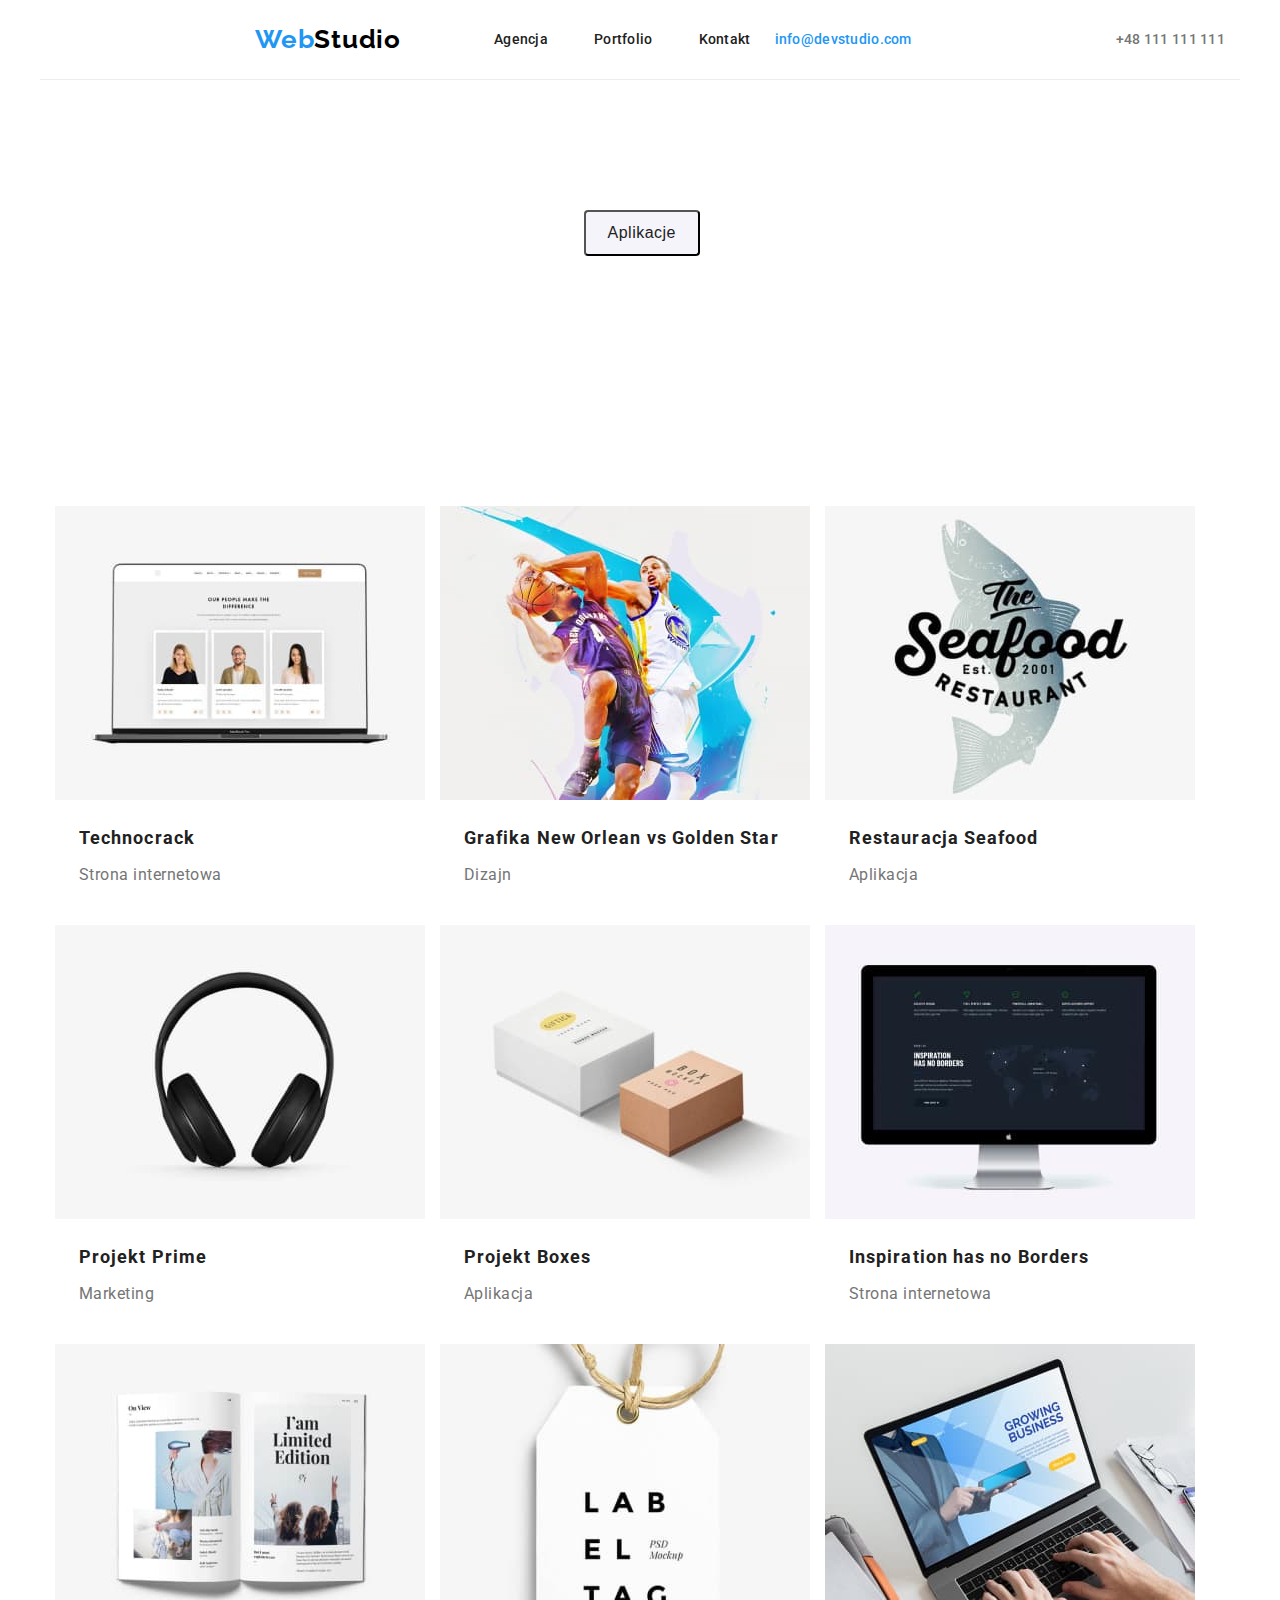
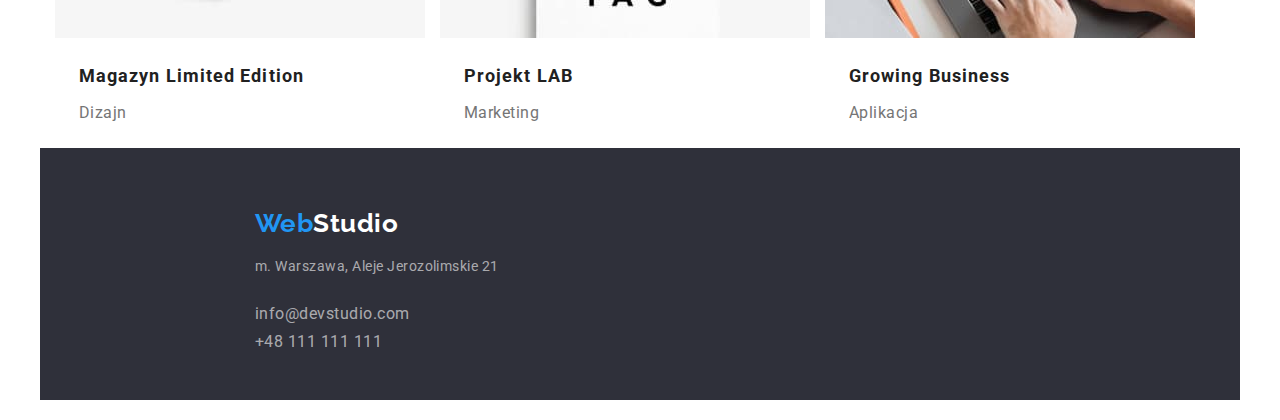
==== commit 56cb7eeb: "second corrections" ====
--- a/portfolio.html
+++ b/portfolio.html
@@ -28,6 +28,7 @@
 
   <body class="container">
     <header class="container">
+      <div class="header-style">
               
       <nav class="navi">
                 <ul class="navi-list-first">
@@ -42,6 +43,7 @@
           <li class="contact-data-phone-number"><a class="contact-data-phone-number" href="tel:+48111111111">+48 111 111 111</a></li>
         </ul>
       </nav>
+      </div>
     </div>
   </header>
     
--- a/css/styles.css
+++ b/css/styles.css
@@ -26,7 +26,12 @@
   width: 1600px;
   letter-spacing: 0.03em;
 }
-
+figure {
+  margin: 0;
+}
+.figcaption {
+  margin: 0;
+}
 a {
   text-decoration: inherit;
   color: inherit;
@@ -195,7 +200,12 @@
   width: 270px;
   height: 368px;
   padding: 0px 0px 108px 0px;
-}
+  margin: 0;
+}
+.team-member-names {
+  margin: 0;
+}
+
 .paragraph-content {
   font-size: 14px;
   line-height: 1, 71;
@@ -420,6 +430,12 @@
   background-color: #f5f4fa;
   cursor: pointer;
 }
+.header-style {
+  border-bottom-width: 1px;
+  border-bottom-style: solid;
+  border-bottom-color: #ececec;
+}
+
 .navi {
   font-weight: 500;
   font-size: 14px;
@@ -470,6 +486,7 @@
   background-color: #f5f4fa;
   padding-bottom: 94px;
   border-radius: 0px 0px 4px 4px;
+  margin: 0;
 }
 
 .types-of-projects {
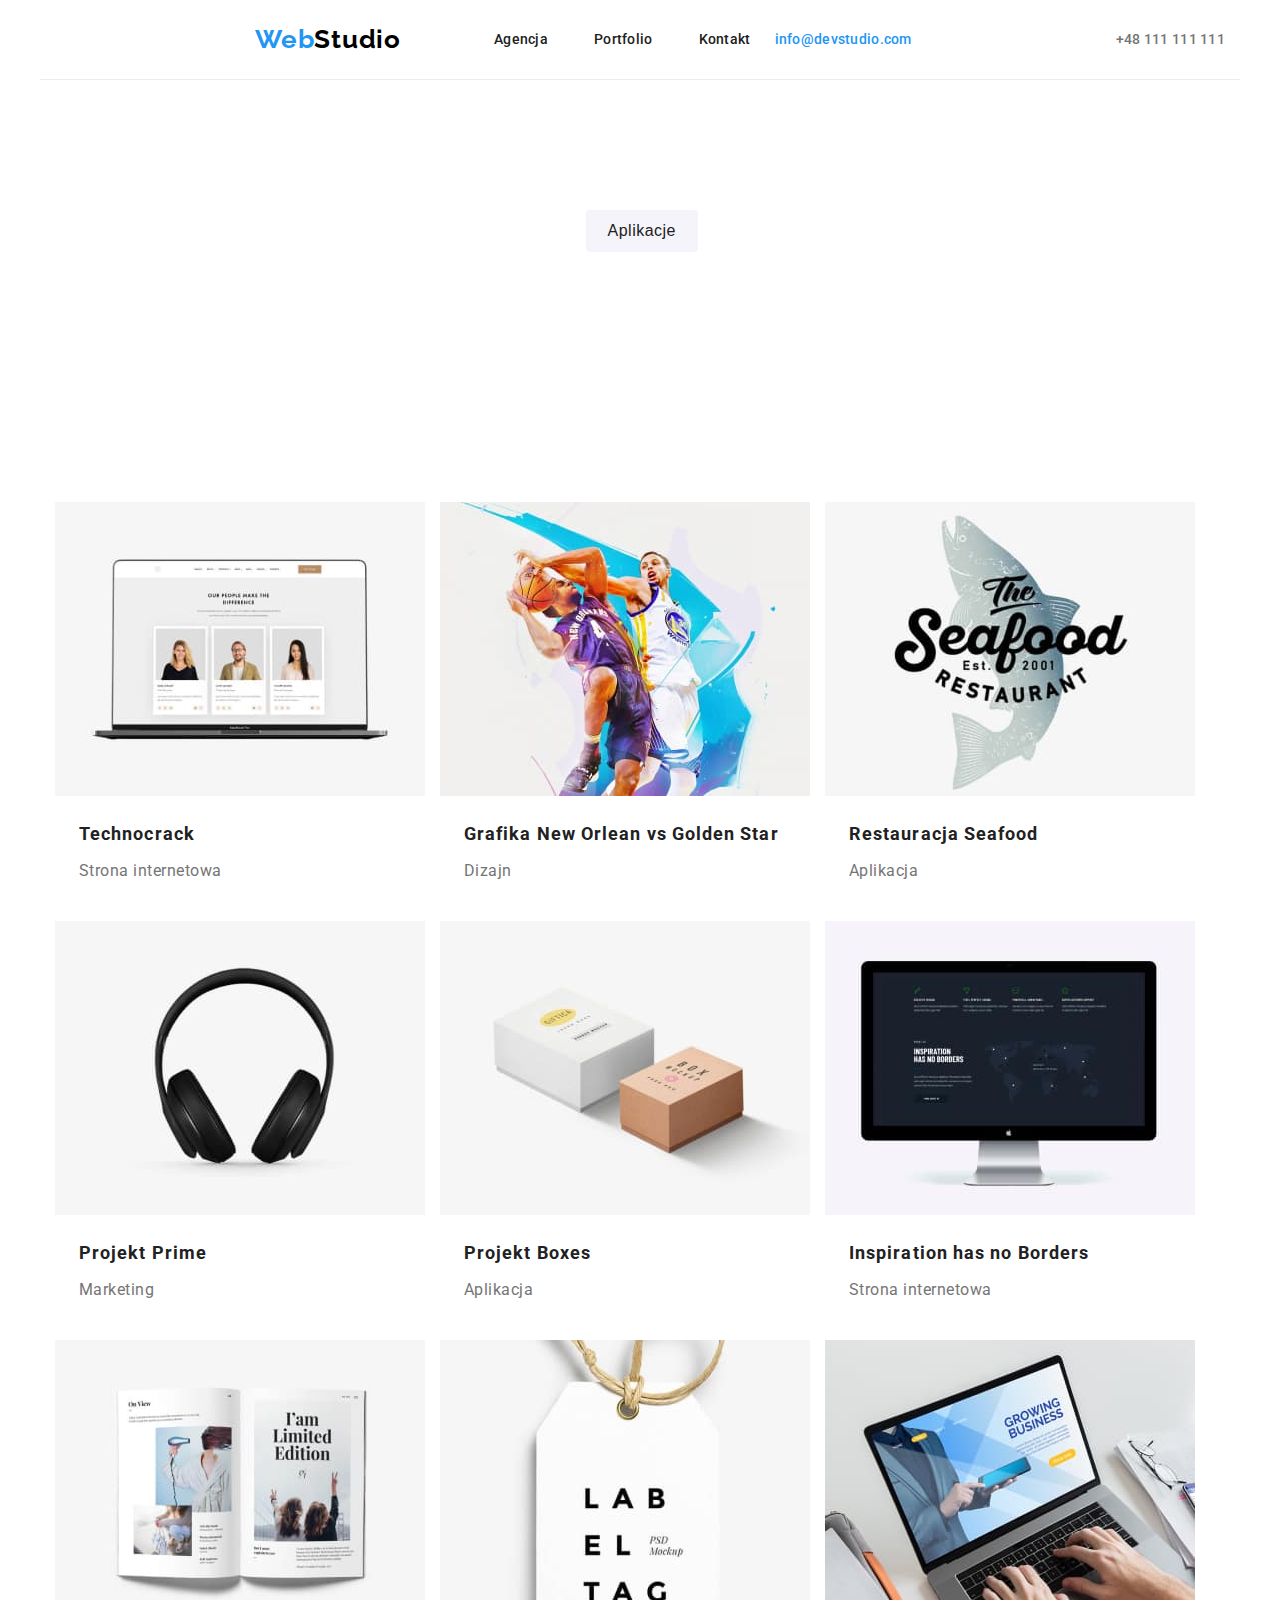
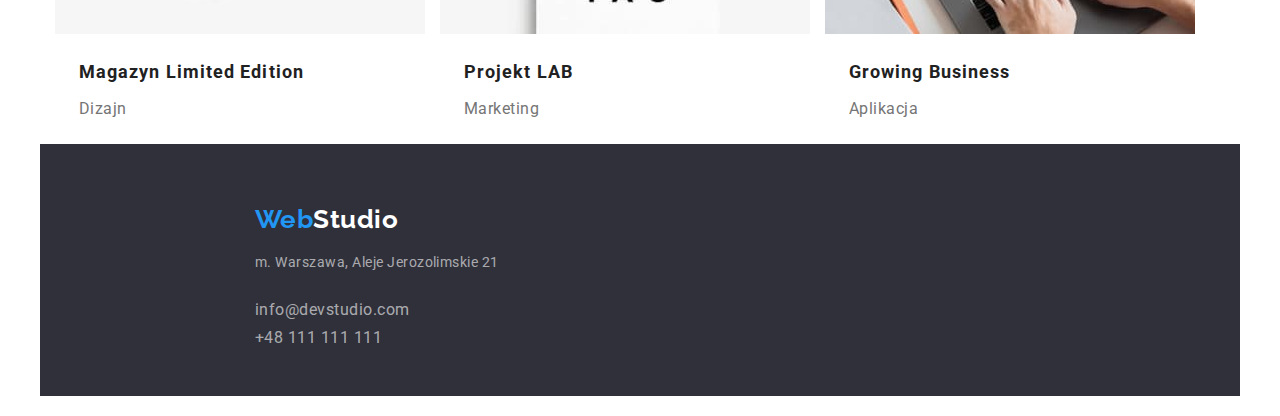
==== commit d494dc28: "corrections - descriptions of team members" ====
--- a/portfolio.html
+++ b/portfolio.html
@@ -27,7 +27,7 @@
   </head>
 
   <body class="container">
-    <header class="container">
+    <header>
       <div class="header-style">
               
       <nav class="navi">
@@ -192,7 +192,7 @@
       </div>
     </main>
     
-    <footer class="container">
+    <footer>
       <div class="footer">
       
       <p class="header-title-footer">
--- a/css/styles.css
+++ b/css/styles.css
@@ -3,6 +3,11 @@
 *::after {
   box-sizing: border-box;
 }
+* {
+  margin: 0;
+  padding: 0px;
+  border: 0px;
+}
 .container {
   width: 1200px;
   margin: 0 auto;
@@ -11,26 +16,42 @@
 h2,
 h3,
 p,
-ul {
-  margin: 0;
-  padding: 0;
-  border: 0;
+ul,
+li {
+  margin: 0px;
+  padding: 0px;
+  border: 0px;
   font-size: 100%;
   font: inherit;
   vertical-align: baseline;
   list-style-type: none;
 }
+
 body {
   font-family: "Roboto", sans-serif;
   color: #212121;
   width: 1600px;
   letter-spacing: 0.03em;
 }
+
+img {
+  margin: 0;
+  border: 0;
+  border-bottom: 0px;
+  border-top: 0px;
+  border-style: none;
+}
 figure {
   margin: 0;
-}
-.figcaption {
-  margin: 0;
+  border-bottom: 0px;
+  border-top: 0px;
+  border: none;
+  border-width: 0px;
+}
+figcaption {
+  margin: 0;
+  border-top: 0px;
+  border-style: none;
 }
 a {
   text-decoration: inherit;
@@ -201,8 +222,21 @@
   height: 368px;
   padding: 0px 0px 108px 0px;
   margin: 0;
+  border: none;
 }
 .team-member-names {
+  margin: 0;
+  border-bottom: 0px;
+  border-top: 0px;
+  border-style: none;
+}
+.team-list-photos-item {
+  display: block;
+  border: 0px;
+  border-bottom: 0px;
+  border-top: 0px;
+  border-width: 0px;
+  border-style: none;
   margin: 0;
 }
 
@@ -218,7 +252,7 @@
 }
 figcaption {
   font-weight: 500;
-  padding: 30px 0 10px 0;
+  padding: 30px 0px 0px 0px;
   justify-content: center;
 }
 .goals-title {
@@ -308,7 +342,7 @@
   max-width: 1600px;
   max-height: 252px;
   left: 0px;
-  top: 2097px;
+  margin: 0 auto;
   background: #2f303a;
   text-decoration: none;
 }
@@ -319,6 +353,8 @@
   padding-top: 60px;
   padding-bottom: 60px;
   padding-left: 215px;
+  width: 1200px;
+  margin: 0 auto;
 }
 address {
   font-style: normal;
@@ -487,6 +523,9 @@
   padding-bottom: 94px;
   border-radius: 0px 0px 4px 4px;
   margin: 0;
+  border-bottom: 0px;
+  border-width: 0px;
+  border-top: 0px;
 }
 
 .types-of-projects {
@@ -515,3 +554,8 @@
 .types-of-projects img {
   display: block;
 }
+.team-list-photos-item img {
+  border-bottom-width: 0px;
+  border-style: none;
+  border-bottom: 0px;
+}
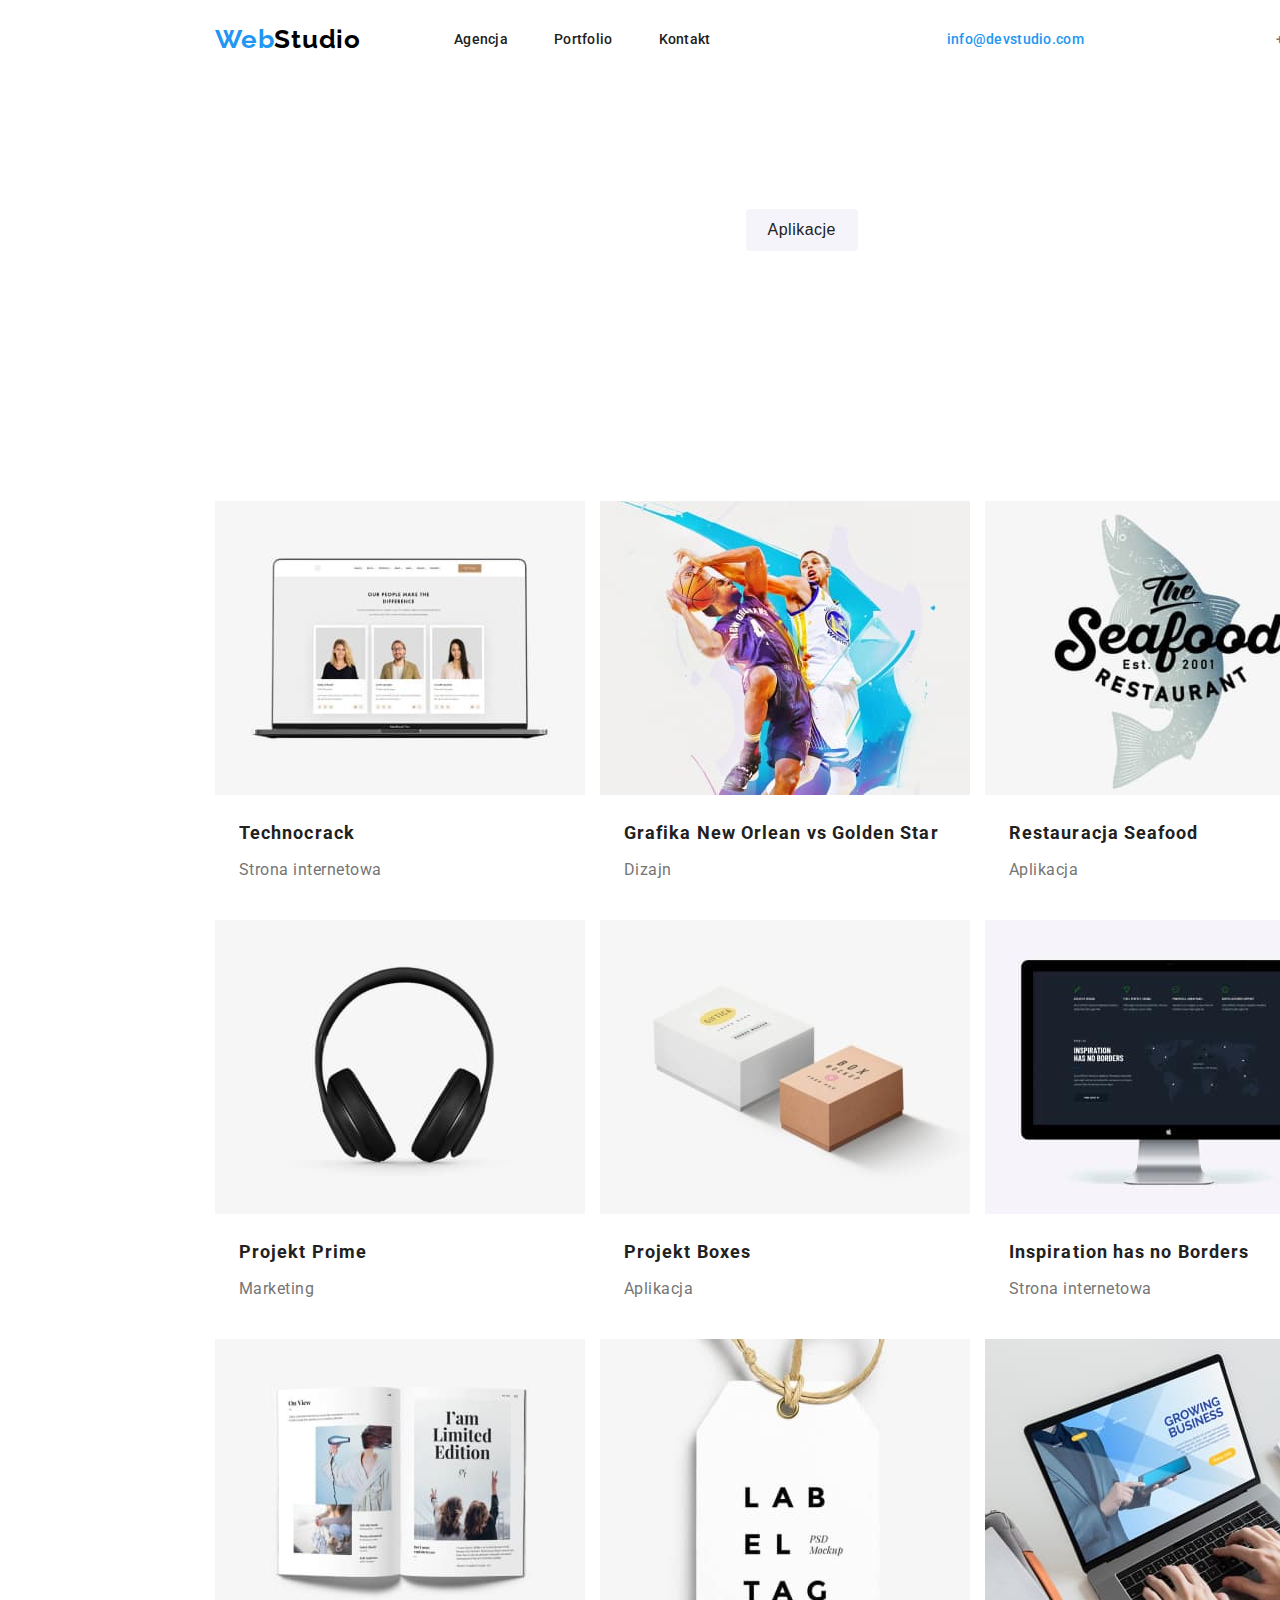
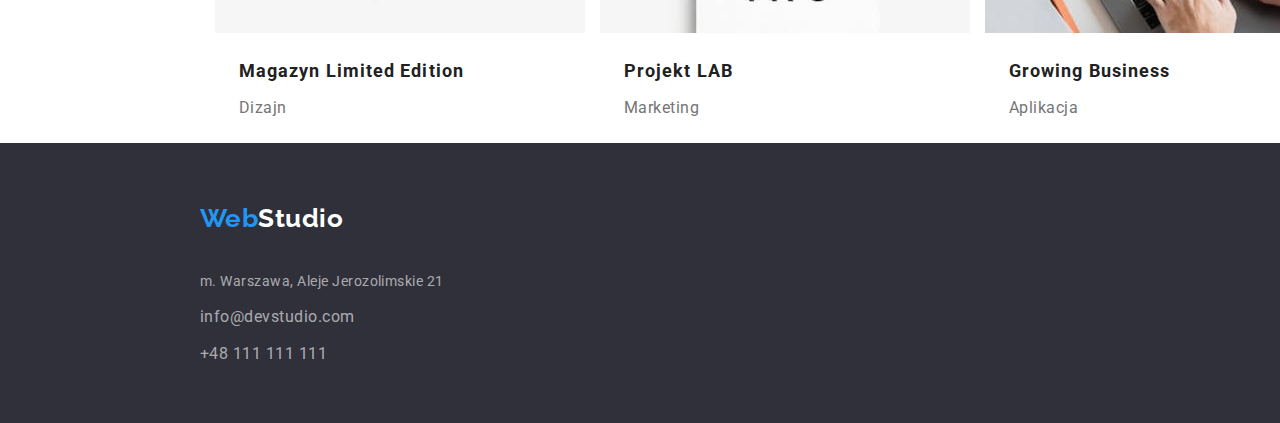
==== commit 358b634b: "corrections containers" ====
--- a/portfolio.html
+++ b/portfolio.html
@@ -21,33 +21,42 @@
       body {
         font-family: "Roboto", sans-serif;
         color: #212121;
-        background-color: #FFFFFF; 
+        background-color: #ffffff;
       }
     </style>
   </head>
 
-  <body class="container">
+  <body>
     <header>
-      <div class="header-style">
-              
-      <nav class="navi">
-                <ul class="navi-list-first">
-                  <li class="webstudio"><a class="header-title" href="./index.html">
-          <span class="header-title-web">Web</span>Studio</a></li>
-                  <li class="agencja"><a href="#">Agencja</a></li>
-                  <li class="porfolio"><a href="#">Portfolio</a></li>
-                  <li class="portfolio-contact"><a href="#">Kontakt</a></li>
-                </ul>
-                <ul class="navi-list-second"></ul>
-                <li class="contact-data-mail"><a class="contact-data-mail" href="mailto:info@devstudio.com">info@devstudio.com</a></li>
-          <li class="contact-data-phone-number"><a class="contact-data-phone-number" href="tel:+48111111111">+48 111 111 111</a></li>
-        </ul>
-      </nav>
+      <div class="container">
+        <nav class="navi">
+          <ul class="navi-list-first">
+            <li class="webstudio">
+              <a class="header-title" href="./index.html">
+                <span class="header-title-web">Web</span>Studio</a
+              >
+            </li>
+            <li class="agencja"><a href="#">Agencja</a></li>
+            <li class="porfolio"><a href="#">Portfolio</a></li>
+            <li class="portfolio-contact"><a href="#">Kontakt</a></li>
+          </ul>
+          <ul class="navi-list-second">
+            <li class="contact-data-mail">
+              <a class="contact-data-mail" href="mailto:info@devstudio.com"
+                >info@devstudio.com</a
+              >
+            </li>
+            <li class="contact-data-phone-number">
+              <a class="contact-data-phone-number" href="tel:+48111111111"
+                >+48 111 111 111</a
+              >
+            </li>
+          </ul>
+        </nav>
       </div>
-    </div>
-  </header>
-    
-    <main class="container">
+    </header>
+
+    <main>
       <div class="container">
         <ul class="project-filter-list">
           <li class="types-of-projects-button">
@@ -67,11 +76,9 @@
           </li>
         </ul>
 
-<div class="container">
-        
-        <ul class="types-of-projects">
-          <li>
-            
+        <div class="container">
+          <ul class="types-of-projects">
+            <li>
               <img
                 src="./images/portfolio1.jpg"
                 alt="company portfolio"
@@ -79,12 +86,11 @@
                 height="294"
               />
               <div class="types-of-projects-picture">
-              <p class="project-title">Technocrack</p>
-              <p class="project-subtitle">Strona internetowa</p>
-            </div>
-          </li>
-          <li>
-            
+                <p class="project-title">Technocrack</p>
+                <p class="project-subtitle">Strona internetowa</p>
+              </div>
+            </li>
+            <li>
               <img
                 src="./images/porfolio2.jpg"
                 alt="two players playing basketball"
@@ -92,12 +98,11 @@
                 height="294"
               />
               <div class="types-of-projects-picture">
-              <p class="project-title">Grafika New Orlean vs Golden Star</p>
-              <p class="project-subtitle">Dizajn</p>
-            </div>
-          </li>
-          <li>
-            
+                <p class="project-title">Grafika New Orlean vs Golden Star</p>
+                <p class="project-subtitle">Dizajn</p>
+              </div>
+            </li>
+            <li>
               <img
                 src="./images/portfolio-1.jpg"
                 alt="restaurant seafood logo"
@@ -105,12 +110,11 @@
                 height="294"
               />
               <div class="types-of-projects-picture">
-              <p class="project-title">Restauracja Seafood</p>
-              <p class="project-subtitle">Aplikacja</p>
-            </div>
-          </li>
-          <li>
-            
+                <p class="project-title">Restauracja Seafood</p>
+                <p class="project-subtitle">Aplikacja</p>
+              </div>
+            </li>
+            <li>
               <img
                 src="./images/portfolio-2.jpg"
                 alt="black headphones"
@@ -118,12 +122,11 @@
                 height="294"
               />
               <div class="types-of-projects-picture">
-              <p class="project-title">Projekt Prime</p>
-              <p class="project-subtitle">Marketing</p>
-            </div>
-          </li>
-          <li>
-            
+                <p class="project-title">Projekt Prime</p>
+                <p class="project-subtitle">Marketing</p>
+              </div>
+            </li>
+            <li>
               <img
                 src="./images/portfolio5.jpg"
                 alt="two boxes"
@@ -131,12 +134,11 @@
                 height="294"
               />
               <div class="types-of-projects-picture">
-              <p class="project-title">Projekt Boxes</p>
-              <p class="project-subtitle">Aplikacja</p>
-            </div>
-          </li>
-          <li>
-            
+                <p class="project-title">Projekt Boxes</p>
+                <p class="project-subtitle">Aplikacja</p>
+              </div>
+            </li>
+            <li>
               <img
                 src="./images/111.jpg"
                 alt="screen with world map and some information"
@@ -144,12 +146,11 @@
                 height="294"
               />
               <div class="types-of-projects-picture">
-              <p class="project-title">Inspiration has no Borders</p>
-              <p class="project-subtitle">Strona internetowa</p>
-            </div>
-          </li>
-          <li>
-            
+                <p class="project-title">Inspiration has no Borders</p>
+                <p class="project-subtitle">Strona internetowa</p>
+              </div>
+            </li>
+            <li>
               <img
                 src="./images/portfolio7.jpg"
                 alt="magazine or newspaper with article tittled I'am Limited Edition"
@@ -157,12 +158,11 @@
                 height="294"
               />
               <div class="types-of-projects-picture">
-              <p class="project-title">Magazyn Limited Edition</p>
-              <p class="project-subtitle">Dizajn</p>
-            </div>
-          </li>
-          <li>
-            
+                <p class="project-title">Magazyn Limited Edition</p>
+                <p class="project-subtitle">Dizajn</p>
+              </div>
+            </li>
+            <li>
               <img
                 src="./images/portfolio8.jpg"
                 alt="label with text labeltag"
@@ -170,12 +170,11 @@
                 height="294"
               />
               <div class="types-of-projects-picture">
-              <p class="project-title">Projekt LAB</p>
-              <p class="project-subtitle">Marketing</p>
-            </div>
-          </li>
-          <li>
-            
+                <p class="project-title">Projekt LAB</p>
+                <p class="project-subtitle">Marketing</p>
+              </div>
+            </li>
+            <li>
               <img
                 src="./images/2910404.jpg"
                 alt="laptop with opened website growing business"
@@ -183,27 +182,29 @@
                 height="294"
               />
               <div class="types-of-projects-picture">
-              <p class="project-title">Growing Business</p>
-              <p class="project-subtitle">Aplikacja</p>
-            </div>
-          </li>
-        </ul>
+                <p class="project-title">Growing Business</p>
+                <p class="project-subtitle">Aplikacja</p>
+              </div>
+            </li>
+          </ul>
         </div>
       </div>
     </main>
-    
     <footer>
-      <div class="footer">
-      
-      <p class="header-title-footer">
-        <span class="header-title-web">Web</span>Studio
-      </p>
-      <address class="address">m. Warszawa, Aleje Jerozolimskie 21</address>
-      <a class="contact-links-mail" href="mailto:info@devstudio.com"
-        >info@devstudio.com</a
-      >
-      <a class="contact-links-phone" href="tel+48111111111">+48 111 111 111</a>
+      <div class="container">
+        <div class="footer-style">
+          <p class="header-title-footer">
+            <span class="header-title-web">Web</span>Studio
+          </p>
+          <address class="address">m. Warszawa, Aleje Jerozolimskie 21</address>
+          <a class="contact-links-mail" href="mailto:info@devstudio.com"
+            >info@devstudio.com</a
+          >
+          <a class="contact-links-phone" href="tel+48111111111"
+            >+48 111 111 111</a
+          >
+        </div>
       </div>
-      </footer>
+    </footer>
   </body>
 </html>
--- a/css/styles.css
+++ b/css/styles.css
@@ -61,6 +61,7 @@
 .section-main {
   padding: 94px 0px 94px 0px;
   background-color: #ffffff;
+  margin: 0 auto;
 }
 section {
   background-color: #ffffff;
@@ -182,11 +183,15 @@
   font-size: 44px;
   font-weight: 900;
   color: #ffffff;
-  padding: 200px 252px 0 252px;
-  text-align: center;
+  max-width: 692px;
+  padding-top: 200px;
+  padding-left: 0px;
+  padding-right: 0px;
   line-height: 1.36;
   letter-spacing: 0.06em;
+  text-align: center;
   text-transform: uppercase;
+  margin: 0 auto;
 }
 .header-place {
   background-color: #2f303a;
@@ -244,8 +249,8 @@
   font-size: 14px;
   line-height: 1, 71;
   color: #757575;
-  padding-bottom: 30px;
-  background-color: #ffffff;
+  background-color: #ffffff;
+  margin: 0 auto;
 }
 .paragraph {
   margin: 0 auto;
@@ -274,7 +279,7 @@
 main {
   max-width: 1600px;
   max-height: 2349px;
-  background: #e5e5e5;
+  background: #ffffff;
 }
 .paragraph {
   max-width: 1600px;
@@ -291,12 +296,12 @@
 
 .our-team {
   max-width: 1200px;
-  max-height: 648px;
   background-color: #f5f4fa;
   padding-top: 100px;
   display: flex;
   flex-direction: column;
   padding: 0 auto;
+  margin: 0 auto;
 }
 h2 {
   font-weight: 700;
@@ -337,31 +342,30 @@
   line-height: 1, 19;
   color: #ffffff;
   padding-bottom: 20px;
+  padding-top: 60px;
 }
 footer {
   max-width: 1600px;
-  max-height: 252px;
   left: 0px;
   margin: 0 auto;
   background: #2f303a;
   text-decoration: none;
 }
-.footer {
+.footer-style {
   display: flex;
   flex-direction: column;
   justify-content: flex-start;
-  padding-top: 60px;
-  padding-bottom: 60px;
-  padding-left: 215px;
-  width: 1200px;
-  margin: 0 auto;
-}
-address {
+  max-width: 1200px;
+  margin: 0 auto;
+}
+
+.address {
   font-style: normal;
   font-size: 14px;
   line-height: 1, 71;
   color: rgba(255, 255, 255, 0.6);
-  padding-bottom: 30px;
+  padding-bottom: 9px;
+  padding-top: 20px;
 }
 .contact-links-mail .link:focus,
 .link:hover {
@@ -387,10 +391,12 @@
 }
 .contact-links-mail {
   padding-bottom: 9px;
+  padding-top: 9px;
 }
 
 .contact-links-phone {
-  padding-bottom: 9px;
+  padding-bottom: 60px;
+  padding-top: 9px;
 }
 
 .contact-links-phone :nth-child(1) {
@@ -478,7 +484,7 @@
   display: flex;
   align-items: center;
   justify-content: space-between;
-  padding: 24px 15px 25px 215px;
+  padding: 24px 15px 25px;
   letter-spacing: 0.02em;
 }
 .navi-list-first {
